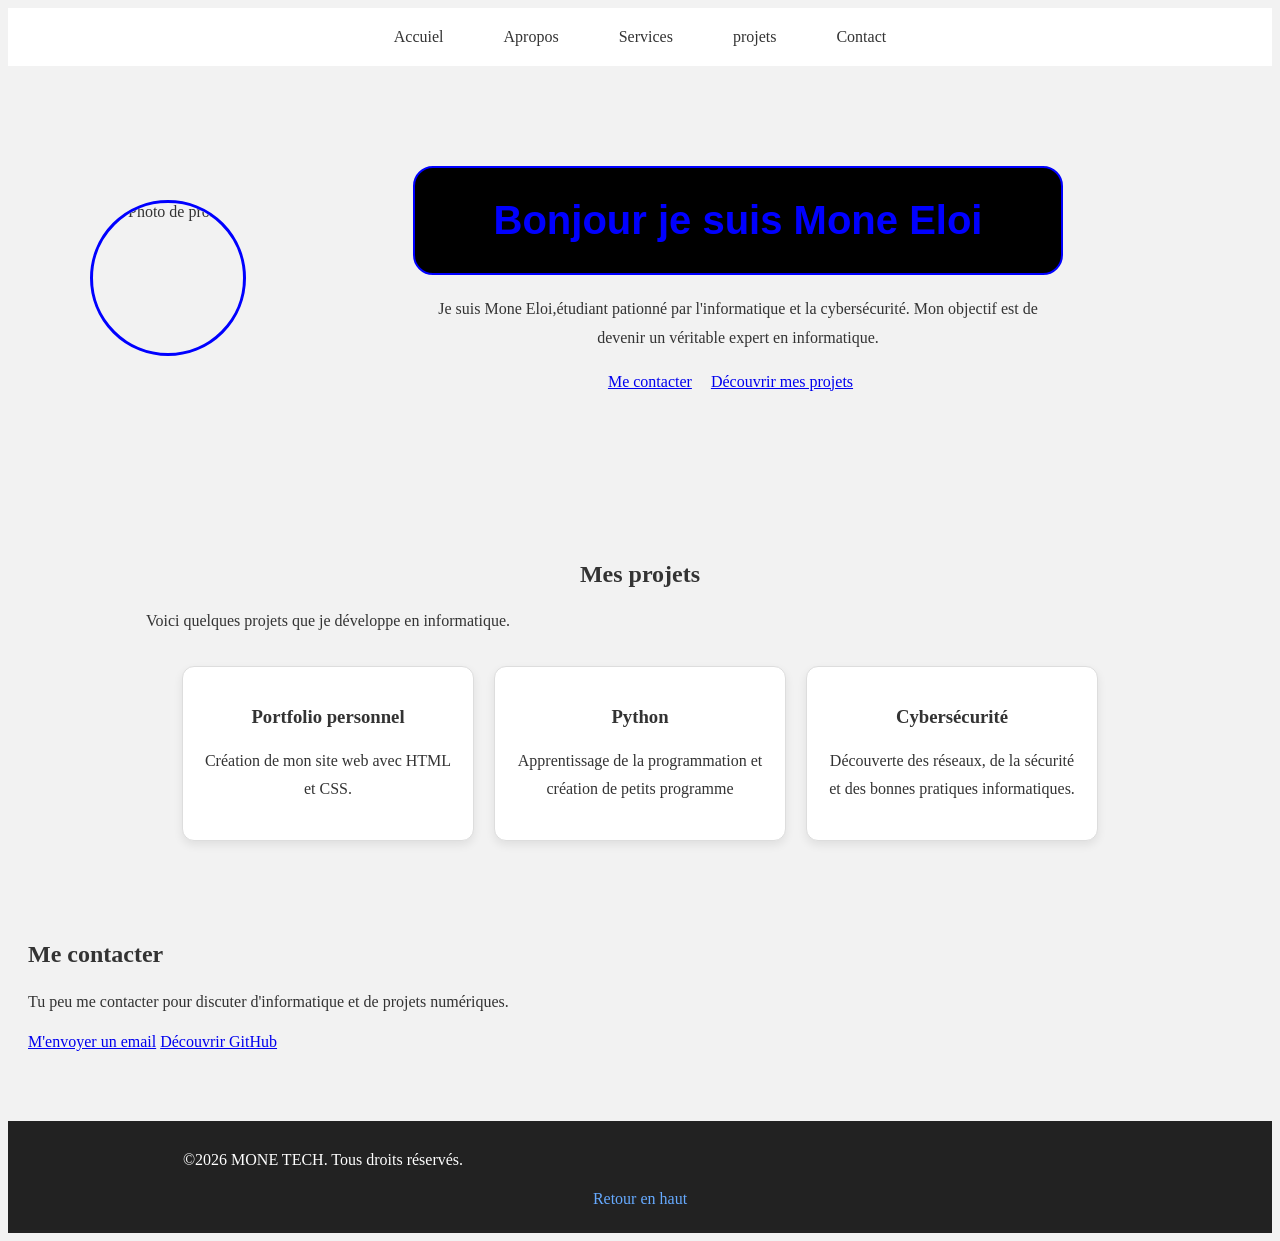
==== index.html @ 85f00428 "Rename Pratique.html to index.html" ====
<!DOCTYPE html>
<html lang="en">
<head>
  <meta charset="UTF-8">
  <meta name="viewport" content="width=device-width, initial-scale=1.0">
  <title>MONE TECH</title>
<link rel="stylesheet" href="style.css">
</head>
<body>
 <header>

 </header> 
<nav>
  <a href="#accueil">Accuiel</a>
  <a href="#apropos">Apropos</a>
  <a href="#services">Services</a>
  <a href="#projets">projets</a>
  <a href="#contact">Contact</a>
</nav>
<main>
   <section id="accueil">
  <div class="présentation">
     <img src="C:\Users\hp\Desktop\IMG_0495-1.JPG" alt="Photo de profil" class="photo-profil">
  <div class="présentation-texte">
    <h1>Bonjour je suis <span>Mone Eloi</span></h1>
   <P>Je suis Mone Eloi,étudiant pationné par l'informatique et la cybersécurité. Mon objectif est de devenir un véritable expert en informatique.</P>
   <a href="#contact" class="bouton-contact">Me contacter</a>
   <a href="#projets">Découvrir mes projets</a>
</div>
</div>
</section>

<section id="projets">
 <h2>Mes projets</h2>
 <p>Voici quelques projets que je développe en informatique.</p>
<div class="liste-projets">
 <article class="carte-projet">
 <h3>Portfolio personnel</h3>
 <p>Création de mon site web avec HTML et CSS.</p>
</article>
 <article class="carte-projet">
 <h3>Python</h3>
 <p>Apprentissage de la programmation et création de petits programme</p>
</article>
<article class="carte-projet">
 <h3>Cybersécurité</h3>
 <p>Découverte des réseaux, de la sécurité et des bonnes pratiques informatiques.</p>
 </article>

</div>

</section>
</main>

<section id="contact">
 <h2>Me contacter</h2>
 <p> Tu peu me contacter pour discuter d'informatique et de projets numériques.</p>
 <a href="mailto:rabogoeloimone@gmail.com">M'envoyer un email</a>
<a href="https://github.com/" target="_blank" rel="noopener norefor">Découvrir GitHub</a>
</section>
<footer>
<p>&copy;2026 MONE TECH. Tous droits réservés.</p>
<a href="#accueil">Retour en haut</a>

</footer>


</body>
</html>
---- style.css ----
h1{
    color: blue;
font-size: 40px;
font-family: arial,sans-serif;
background-color: black;
text-align: center;
padding: 30px 20px;
max-width:650px;
width: 100%;
font-weight: bold;
box-sizing: border-box;
border: 2px solid blue;
border-radius: 20px;
margin: 50px auto 0;


}
p{
line-height: 1.8;
max-width: 600px;
width: 100%;


}
body{
background-color: #f2f2f2;
color: #333333;
}
nav a{
margin:0 15px ;
text-decoration: none;
color: #333333;
transition: color 0.3s,transform 0.3;
display: inline-block;
}
nav a:hover {
color: blue;

}
nav{
text-align: center;
padding: 20px;
background-color: white;
display: flex;
justify-content: center;
align-items: center;
gap: 30px;
flex-wrap: wrap;

}
.bouton-contct{
display: inline-block;
background-color: blue;
color: white;
padding: 12px 24px;
text-decoration: none;
border-radius: 8px;
}
.bouton-contct:hover{
background-color : darkblue;
}
#accueil a {
margin-right: 15px;

}
#accueil {
text-align: center;
padding: 30px 20px;
}
#accueil p{
margin: 20px auto;

}
#projets,#contact {
padding: 30px 20px;
margin-top: 20px;
}
.photo-profil {
width: 150px;
height: 150px;
object-fit: cover;
border-radius: 50%;
border: 3px solid blue;
}
.présentation{
display: flex;
align-items: center;
justify-content: center;
gap: 40px;
max-width: 1100px;
margin: 50px auto;
padding: 20px;
}
.présentation-texte{
    flex: 1;
}
.photo-profil{
flex-shrink: 0;
}
.présentation-texte h1{
margin: 0 auto 20px;

}
.présentation-texte p {
    margin: 20px auto;
}
@media (max-width:600px){
.présentation{

flex-direction: column;
gap: 20px;
}
.présentation-texte h1 {
    font-size: 28px;
}
.présentation-texte{
    width: 100%;
}
}
#projets{
    text-align: center;
}
.liste-projets{
display: flex;
justify-content: center;
gap: 20px;
flex-wrap: wrap;
margin-top: 30px;
}
.carte-projet {
background-color: white;
width: 250px;
padding: 20px;
border-radius: 12px;
box-shadow: 0 4px 10px rgba(0,0,0,0.08);
transition: transform 0.3s;
border:1px solid #dddddd;


}
.carte-projet:hover{
transform: translateY(-5px);
}
footer{
background-color: #222222;
color: white;
text-align: center;
padding: 25px 15px;
margin-top: 40px;

}
footer p {
margin: 0 0 15px;
}
footer a {
color: #66aaff;
text-decoration: none;
transition: color 0.3s;
}
footer a:hover {
color: white;



}
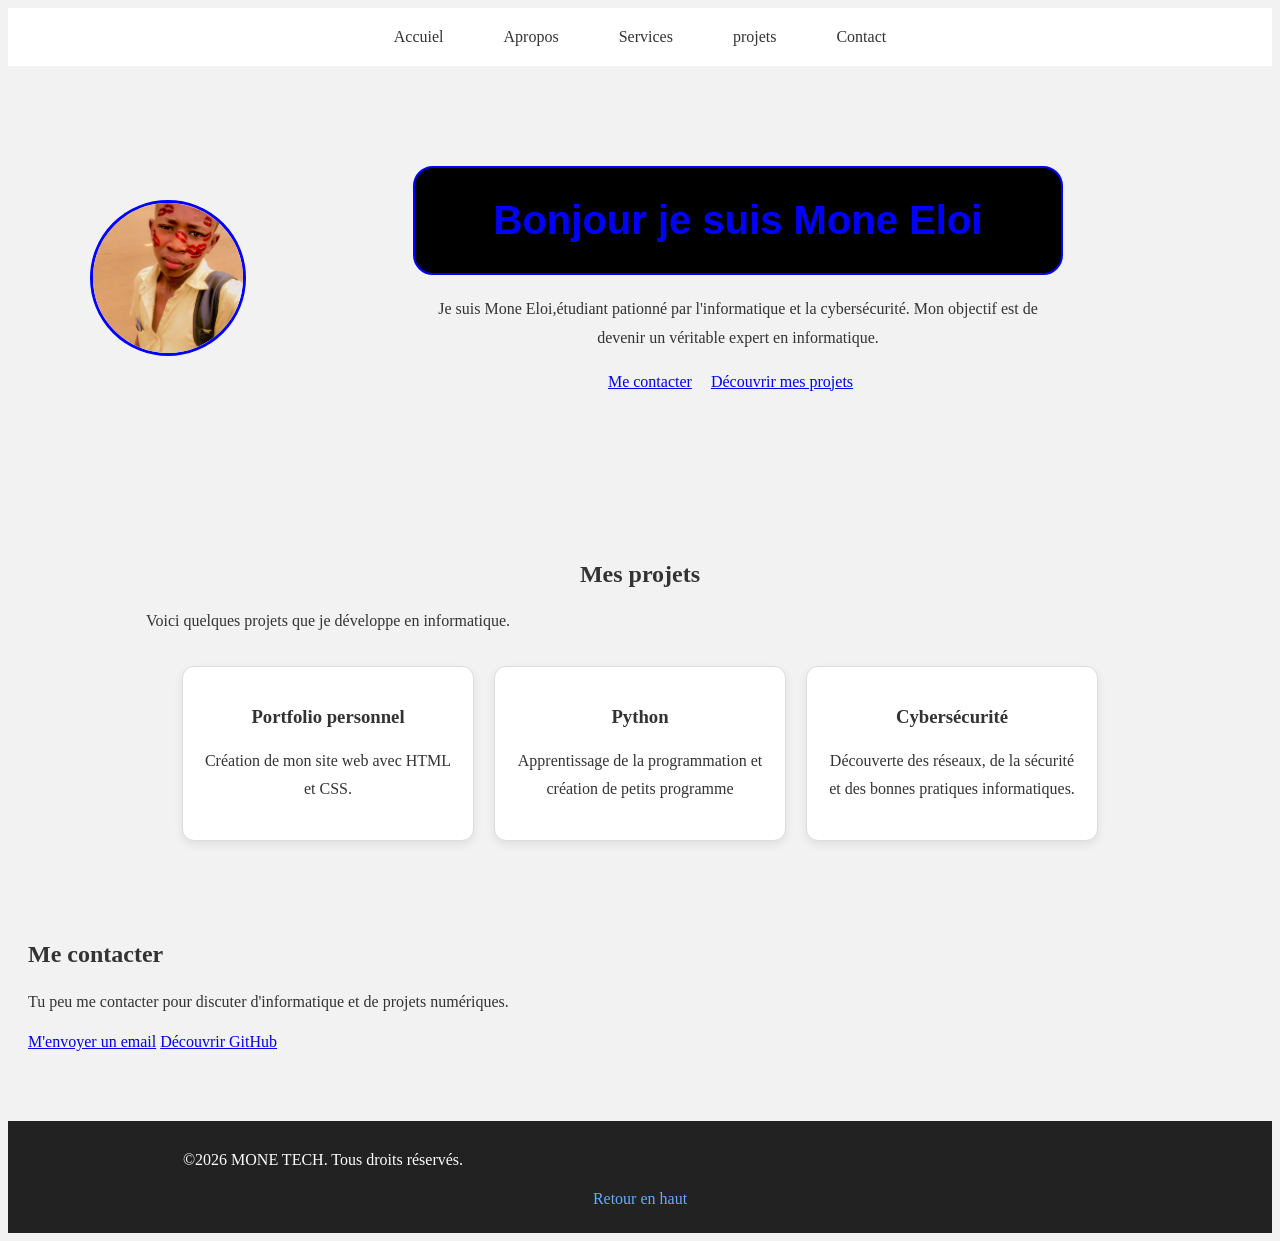
==== commit 369859e8: "Update index.html" ====
--- a/index.html
+++ b/index.html
@@ -20,7 +20,7 @@
 <main>
    <section id="accueil">
   <div class="présentation">
-     <img src="C:\Users\hp\Desktop\IMG_0495-1.JPG" alt="Photo de profil" class="photo-profil">
+     <img src="IMG_0495-1.JPG" alt="Photo de profil" class="photo-profil">
   <div class="présentation-texte">
     <h1>Bonjour je suis <span>Mone Eloi</span></h1>
    <P>Je suis Mone Eloi,étudiant pationné par l'informatique et la cybersécurité. Mon objectif est de devenir un véritable expert en informatique.</P>
